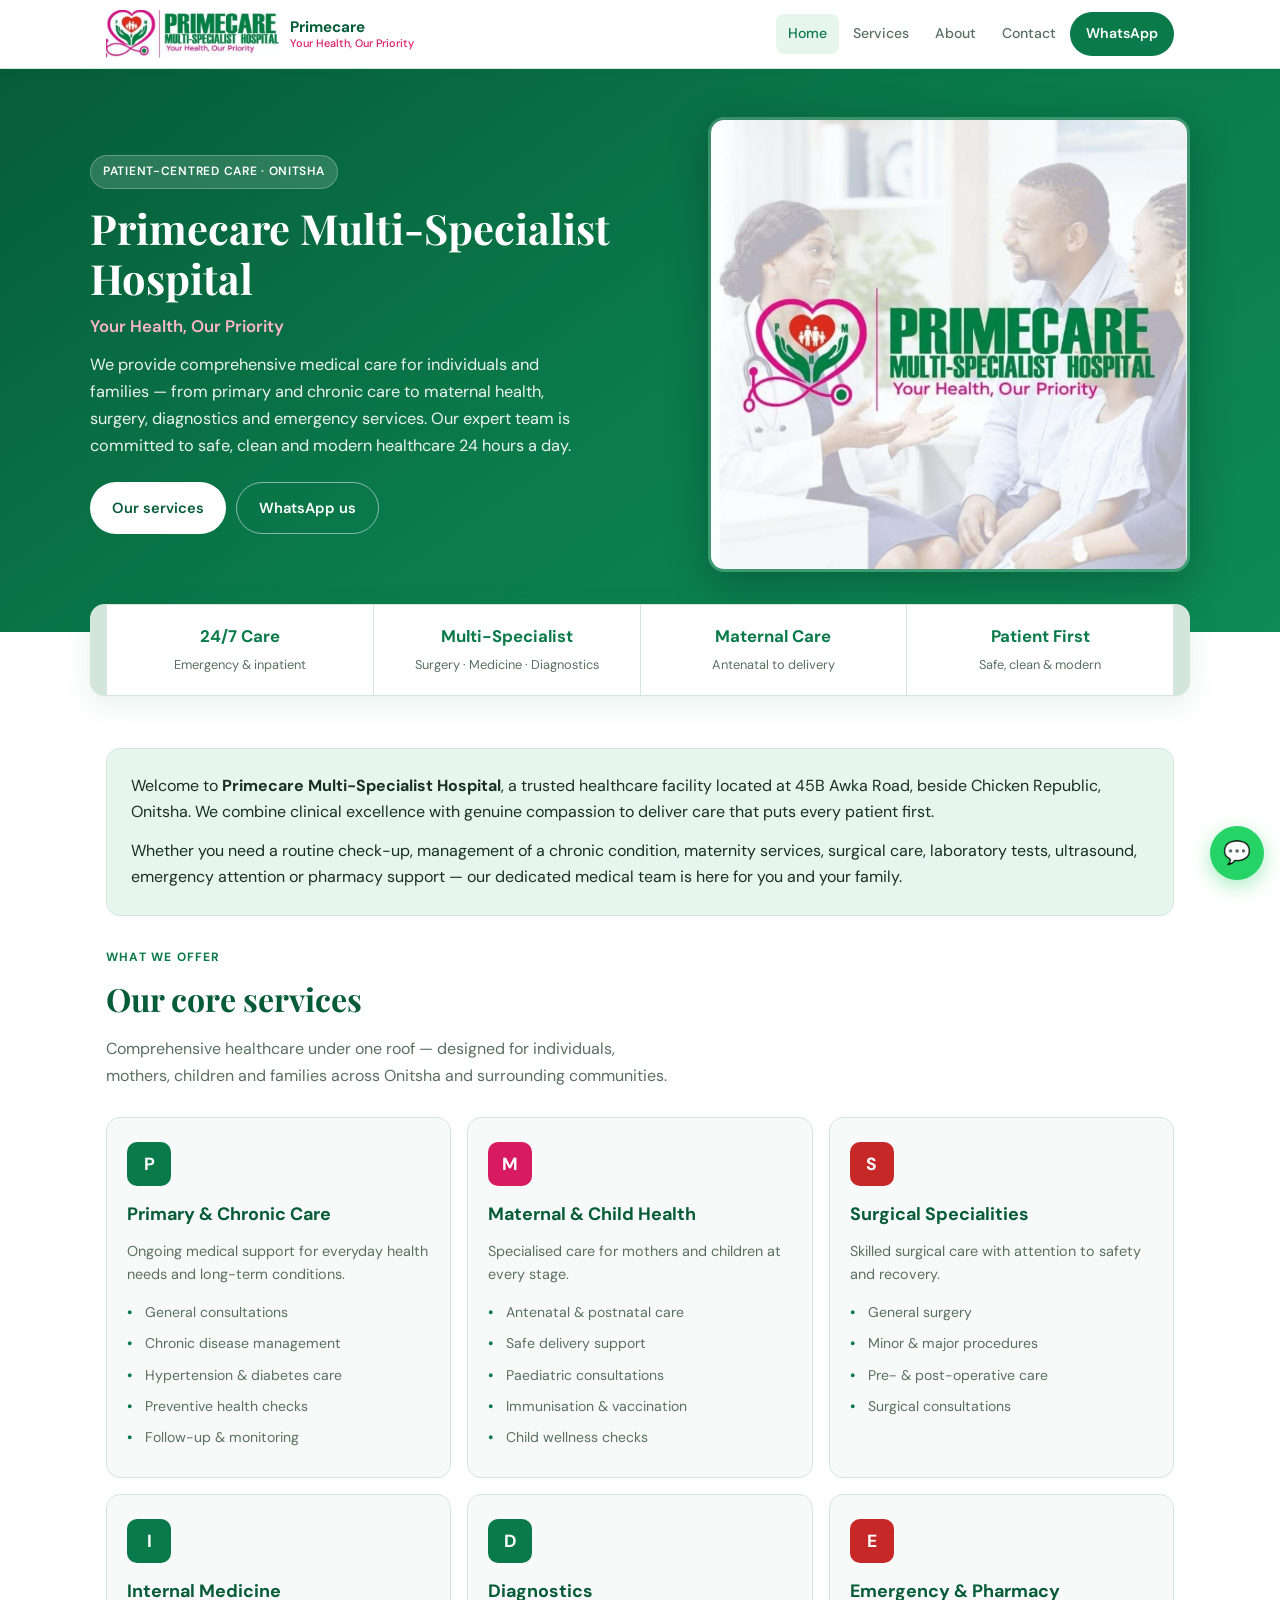
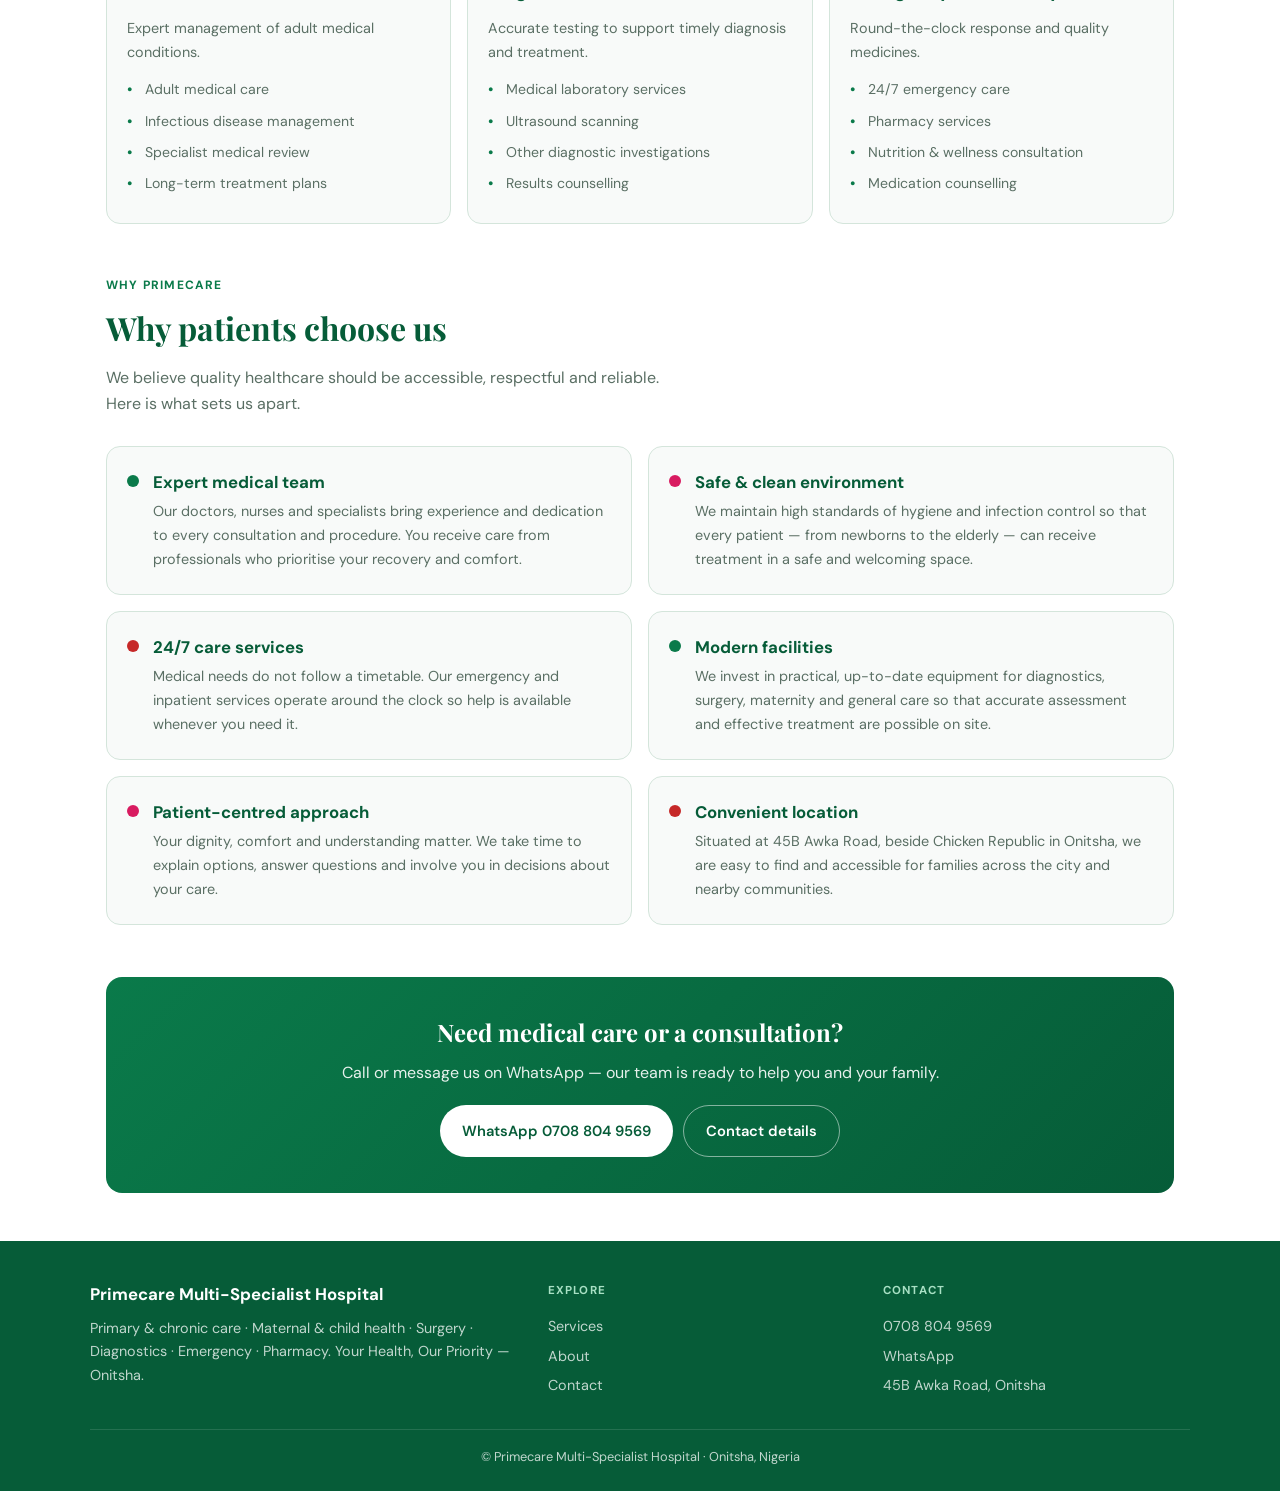
==== index.html @ 5380070d "Add files via upload" ====
<!DOCTYPE html>
<html lang="en">
<head>
  <meta charset="UTF-8">
  <meta name="viewport" content="width=device-width, initial-scale=1.0">
  <title>Primecare Multi-Specialist Hospital | Onitsha</title>
  <meta name="description" content="Primecare Multi-Specialist Hospital — primary & chronic care, maternal & child health, surgery, diagnostics, emergency, pharmacy and more. Your Health, Our Priority. 45B Awka Road, Onitsha. Call 0708 804 9569">
  <link rel="stylesheet" href="styles.css">
</head>
<body>
<header class="header">
  <div class="nav">
    <a href="index.html" class="logo">
      <img src="logo.jpg" alt="Primecare Multi-Specialist Hospital">
      <div class="logo-text">Primecare<span>Your Health, Our Priority</span></div>
    </a>
    <nav class="nav-links">
      <a href="index.html" class="active">Home</a>
      <a href="services.html">Services</a>
      <a href="about.html">About</a>
      <a href="contact.html">Contact</a>
      <a class="nav-cta" href="https://wa.me/2347088049569?text=Hello%20Primecare%20Hospital" target="_blank" rel="noopener">WhatsApp</a>
    </nav>
    <button class="hamburger" id="menuBtn" type="button" aria-label="Menu">
      <span></span><span></span><span></span>
    </button>
  </div>
  <div class="mobile-menu" id="mobileMenu">
    <a href="index.html">Home</a>
    <a href="services.html">Services</a>
    <a href="about.html">About</a>
    <a href="contact.html">Contact</a>
    <a href="https://wa.me/2347088049569?text=Hello%20Primecare%20Hospital" target="_blank" rel="noopener">WhatsApp</a>
  </div>
</header>

<section class="hero">
  <div class="hero-inner">
    <div class="hero-content">
      <div class="badge">Patient-Centred Care · Onitsha</div>
      <h1>Primecare Multi-Specialist Hospital</h1>
      <p class="tagline">Your Health, Our Priority</p>
      <p class="lead">We provide comprehensive medical care for individuals and families — from primary and chronic care to maternal health, surgery, diagnostics and emergency services. Our expert team is committed to safe, clean and modern healthcare 24 hours a day.</p>
      <div class="hero-actions">
        <a class="btn btn-white" href="services.html">Our services</a>
        <a class="btn btn-outline" href="https://wa.me/2347088049569?text=Hello%20Primecare%20Hospital" target="_blank" rel="noopener">WhatsApp us</a>
      </div>
    </div>
    <div class="hero-visual">
      <img src="hero.jpg" alt="Primecare Multi-Specialist Hospital — caring for families">
    </div>
  </div>
</section>

<div class="stats">
  <div class="stat">
    <strong>24/7 Care</strong>
    <span>Emergency &amp; inpatient</span>
  </div>
  <div class="stat">
    <strong>Multi-Specialist</strong>
    <span>Surgery · Medicine · Diagnostics</span>
  </div>
  <div class="stat">
    <strong>Maternal Care</strong>
    <span>Antenatal to delivery</span>
  </div>
  <div class="stat">
    <strong>Patient First</strong>
    <span>Safe, clean &amp; modern</span>
  </div>
</div>

<section class="section">
  <div class="intro-block">
    <p>Welcome to <strong>Primecare Multi-Specialist Hospital</strong>, a trusted healthcare facility located at 45B Awka Road, beside Chicken Republic, Onitsha. We combine clinical excellence with genuine compassion to deliver care that puts every patient first.</p>
    <p>Whether you need a routine check-up, management of a chronic condition, maternity services, surgical care, laboratory tests, ultrasound, emergency attention or pharmacy support — our dedicated medical team is here for you and your family.</p>
  </div>

  <div class="section-label">What we offer</div>
  <h2>Our core services</h2>
  <p class="sub">Comprehensive healthcare under one roof — designed for individuals, mothers, children and families across Onitsha and surrounding communities.</p>
  <div class="svc-grid">
    <div class="svc-card">
      <div class="ico">P</div>
      <h3>Primary &amp; Chronic Care</h3>
      <p>Ongoing medical support for everyday health needs and long-term conditions.</p>
      <ul>
        <li>General consultations</li>
        <li>Chronic disease management</li>
        <li>Hypertension &amp; diabetes care</li>
        <li>Preventive health checks</li>
        <li>Follow-up &amp; monitoring</li>
      </ul>
    </div>
    <div class="svc-card">
      <div class="ico pink">M</div>
      <h3>Maternal &amp; Child Health</h3>
      <p>Specialised care for mothers and children at every stage.</p>
      <ul>
        <li>Antenatal &amp; postnatal care</li>
        <li>Safe delivery support</li>
        <li>Paediatric consultations</li>
        <li>Immunisation &amp; vaccination</li>
        <li>Child wellness checks</li>
      </ul>
    </div>
    <div class="svc-card">
      <div class="ico red">S</div>
      <h3>Surgical Specialities</h3>
      <p>Skilled surgical care with attention to safety and recovery.</p>
      <ul>
        <li>General surgery</li>
        <li>Minor &amp; major procedures</li>
        <li>Pre- &amp; post-operative care</li>
        <li>Surgical consultations</li>
      </ul>
    </div>
    <div class="svc-card">
      <div class="ico">I</div>
      <h3>Internal Medicine</h3>
      <p>Expert management of adult medical conditions.</p>
      <ul>
        <li>Adult medical care</li>
        <li>Infectious disease management</li>
        <li>Specialist medical review</li>
        <li>Long-term treatment plans</li>
      </ul>
    </div>
    <div class="svc-card">
      <div class="ico">D</div>
      <h3>Diagnostics</h3>
      <p>Accurate testing to support timely diagnosis and treatment.</p>
      <ul>
        <li>Medical laboratory services</li>
        <li>Ultrasound scanning</li>
        <li>Other diagnostic investigations</li>
        <li>Results counselling</li>
      </ul>
    </div>
    <div class="svc-card">
      <div class="ico red">E</div>
      <h3>Emergency &amp; Pharmacy</h3>
      <p>Round-the-clock response and quality medicines.</p>
      <ul>
        <li>24/7 emergency care</li>
        <li>Pharmacy services</li>
        <li>Nutrition &amp; wellness consultation</li>
        <li>Medication counselling</li>
      </ul>
    </div>
  </div>
</section>

<section class="section" style="padding-top:0;">
  <div class="section-label">Why Primecare</div>
  <h2>Why patients choose us</h2>
  <p class="sub">We believe quality healthcare should be accessible, respectful and reliable. Here is what sets us apart.</p>
  <div class="why-grid">
    <div class="why-card">
      <div class="dot"></div>
      <div>
        <h3>Expert medical team</h3>
        <p>Our doctors, nurses and specialists bring experience and dedication to every consultation and procedure. You receive care from professionals who prioritise your recovery and comfort.</p>
      </div>
    </div>
    <div class="why-card">
      <div class="dot pink"></div>
      <div>
        <h3>Safe &amp; clean environment</h3>
        <p>We maintain high standards of hygiene and infection control so that every patient — from newborns to the elderly — can receive treatment in a safe and welcoming space.</p>
      </div>
    </div>
    <div class="why-card">
      <div class="dot red"></div>
      <div>
        <h3>24/7 care services</h3>
        <p>Medical needs do not follow a timetable. Our emergency and inpatient services operate around the clock so help is available whenever you need it.</p>
      </div>
    </div>
    <div class="why-card">
      <div class="dot"></div>
      <div>
        <h3>Modern facilities</h3>
        <p>We invest in practical, up-to-date equipment for diagnostics, surgery, maternity and general care so that accurate assessment and effective treatment are possible on site.</p>
      </div>
    </div>
    <div class="why-card">
      <div class="dot pink"></div>
      <div>
        <h3>Patient-centred approach</h3>
        <p>Your dignity, comfort and understanding matter. We take time to explain options, answer questions and involve you in decisions about your care.</p>
      </div>
    </div>
    <div class="why-card">
      <div class="dot red"></div>
      <div>
        <h3>Convenient location</h3>
        <p>Situated at 45B Awka Road, beside Chicken Republic in Onitsha, we are easy to find and accessible for families across the city and nearby communities.</p>
      </div>
    </div>
  </div>
</section>

<div class="cta-band">
  <div class="cta-inner">
    <h2>Need medical care or a consultation?</h2>
    <p>Call or message us on WhatsApp — our team is ready to help you and your family.</p>
    <div class="btns">
      <a class="btn btn-white" href="https://wa.me/2347088049569?text=Hello%20Primecare%20Hospital" target="_blank" rel="noopener">WhatsApp 0708 804 9569</a>
      <a class="btn btn-outline" href="contact.html">Contact details</a>
    </div>
  </div>
</div>

<footer class="footer">
  <div class="footer-inner">
    <div>
      <strong>Primecare Multi-Specialist Hospital</strong>
      <p>Primary &amp; chronic care · Maternal &amp; child health · Surgery · Diagnostics · Emergency · Pharmacy. Your Health, Our Priority — Onitsha.</p>
    </div>
    <div>
      <h4>Explore</h4>
      <a href="services.html">Services</a>
      <a href="about.html">About</a>
      <a href="contact.html">Contact</a>
    </div>
    <div>
      <h4>Contact</h4>
      <a href="tel:+2347088049569">0708 804 9569</a>
      <a href="https://wa.me/2347088049569" target="_blank" rel="noopener">WhatsApp</a>
      <a href="contact.html">45B Awka Road, Onitsha</a>
    </div>
  </div>
  <div class="footer-bottom">© Primecare Multi-Specialist Hospital · Onitsha, Nigeria</div>
</footer>

<a class="wa-float" href="https://wa.me/2347088049569?text=Hello%20Primecare%20Hospital" target="_blank" rel="noopener" aria-label="WhatsApp">💬</a>
<script src="script.js"></script>
</body>
</html>
---- styles.css ----
@import url('https://fonts.googleapis.com/css2?family=DM+Sans:wght@400;500;600;700&family=Playfair+Display:wght@600;700&display=swap');

:root {
  --green: #0a7a4a;
  --green-dark: #065c38;
  --green-soft: #e6f6ef;
  --green-mid: #12a068;
  --red: #c62828;
  --red-soft: #fdecea;
  --pink: #d81b60;
  --pink-soft: #fce4ec;
  --white: #ffffff;
  --off: #f8faf9;
  --text: #1a2e24;
  --muted: #5a6f64;
  --line: #d4e5db;
}

* { margin: 0; padding: 0; box-sizing: border-box; }
html { scroll-behavior: smooth; }
body {
  font-family: 'DM Sans', system-ui, sans-serif;
  color: var(--text);
  background: var(--white);
  line-height: 1.65;
}
img { max-width: 100%; display: block; }
a { text-decoration: none; color: inherit; }

/* Header */
.header {
  position: sticky; top: 0; z-index: 100;
  background: var(--white);
  border-bottom: 1px solid var(--line);
  box-shadow: 0 1px 8px rgba(10,122,74,0.06);
}
.nav {
  max-width: 1100px; margin: 0 auto; padding: 10px 16px;
  display: flex; align-items: center; justify-content: space-between; gap: 12px;
}
.logo {
  display: flex; align-items: center; gap: 10px;
}
.logo img {
  height: 48px; width: auto;
  object-fit: contain;
}
.logo-text {
  font-weight: 700; font-size: 0.95rem;
  color: var(--green-dark); line-height: 1.2;
}
.logo-text span {
  display: block; font-size: 0.68rem; font-weight: 500; color: var(--pink);
}

.nav-links { display: flex; align-items: center; gap: 2px; }
.nav-links a {
  padding: 8px 12px; border-radius: 8px;
  font-size: 0.88rem; font-weight: 500; color: var(--muted);
}
.nav-links a:hover, .nav-links a.active {
  color: var(--green); background: var(--green-soft);
}
.nav-cta {
  background: var(--green) !important; color: #fff !important;
  font-weight: 600 !important; padding: 10px 16px !important;
  border-radius: 999px !important;
}
.nav-cta:hover { background: var(--green-dark) !important; }

.hamburger {
  display: none; width: 44px; height: 44px;
  border: 1px solid var(--line); border-radius: 10px;
  background: var(--off); cursor: pointer;
  flex-direction: column; align-items: center; justify-content: center; gap: 5px;
}
.hamburger span {
  display: block; width: 18px; height: 2px;
  background: var(--green); border-radius: 2px; transition: 0.25s;
}
.hamburger.open span:nth-child(1) { transform: translateY(7px) rotate(45deg); }
.hamburger.open span:nth-child(2) { opacity: 0; }
.hamburger.open span:nth-child(3) { transform: translateY(-7px) rotate(-45deg); }

.mobile-menu {
  display: none; flex-direction: column;
  background: var(--white); border-top: 1px solid var(--line);
  padding: 8px 16px 14px;
}
.mobile-menu.open { display: flex; }
.mobile-menu a {
  padding: 14px 10px; font-weight: 500; color: var(--text);
  border-bottom: 1px solid var(--line);
}
.mobile-menu a:last-child { border: none; color: var(--green); font-weight: 600; }

@media (max-width: 860px) {
  .nav-links { display: none; }
  .hamburger { display: flex; }
  .logo-text { display: none; }
}

/* Hero */
.hero {
  background: linear-gradient(145deg, var(--green-dark) 0%, var(--green) 50%, #0d8a55 100%);
  color: #fff; padding: 48px 16px 60px;
  position: relative; overflow: hidden;
}
.hero-inner {
  max-width: 1100px; margin: 0 auto;
  display: grid; gap: 28px; align-items: center;
}
@media (min-width: 800px) {
  .hero-inner { grid-template-columns: 1.1fr 0.9fr; }
}
.hero-content { position: relative; z-index: 1; }
.badge {
  display: inline-block; font-size: 0.75rem; font-weight: 600;
  letter-spacing: 0.06em; text-transform: uppercase;
  background: rgba(255,255,255,0.15); border: 1px solid rgba(255,255,255,0.25);
  padding: 6px 12px; border-radius: 999px; margin-bottom: 14px;
}
.hero h1 {
  font-family: 'Playfair Display', Georgia, serif;
  font-size: clamp(1.85rem, 4.5vw, 2.6rem); font-weight: 700;
  line-height: 1.2; margin-bottom: 10px;
}
.hero .tagline {
  font-size: 1.05rem; font-weight: 600; color: #ffb6c9;
  margin-bottom: 12px;
}
.hero .lead {
  font-size: 1.02rem; opacity: 0.92; max-width: 44ch; margin-bottom: 22px;
}
.hero-actions { display: flex; flex-wrap: wrap; gap: 10px; }
.hero-visual {
  border-radius: 16px; overflow: hidden;
  box-shadow: 0 12px 40px rgba(0,0,0,0.25);
  border: 3px solid rgba(255,255,255,0.2);
}
.hero-visual img {
  width: 100%; height: auto; display: block;
  object-fit: cover;
}

/* Buttons */
.btn {
  display: inline-flex; align-items: center; justify-content: center; gap: 8px;
  padding: 13px 22px; border-radius: 999px;
  font-size: 0.92rem; font-weight: 600; border: none; cursor: pointer;
  font-family: inherit; transition: 0.2s;
}
.btn-white { background: #fff; color: var(--green-dark); }
.btn-white:hover { background: var(--green-soft); }
.btn-outline {
  background: transparent; color: #fff;
  border: 1.5px solid rgba(255,255,255,0.5);
}
.btn-outline:hover { background: rgba(255,255,255,0.1); border-color: #fff; }
.btn-green { background: var(--green); color: #fff; }
.btn-green:hover { background: var(--green-dark); }
.btn-wa { background: #128c7e; color: #fff; }
.btn-wa:hover { background: #0e6f64; }
.btn-red { background: var(--red); color: #fff; }
.btn-red:hover { background: #a51f1f; }

/* Stats */
.stats {
  max-width: 1100px; margin: -28px auto 0; padding: 0 16px;
  position: relative; z-index: 5;
  display: grid; gap: 1px; background: var(--line);
  border-radius: 14px; overflow: hidden;
  border: 1px solid var(--line);
  box-shadow: 0 8px 30px rgba(10,122,74,0.1);
}
@media (min-width: 600px) { .stats { grid-template-columns: repeat(4, 1fr); } }
.stat { background: var(--white); padding: 18px 14px; text-align: center; }
.stat strong { display: block; color: var(--green); font-size: 1.05rem; font-weight: 700; }
.stat span { font-size: 0.8rem; color: var(--muted); }

/* Sections */
.section { max-width: 1100px; margin: 0 auto; padding: 52px 16px; }
.section-label {
  font-size: 0.75rem; font-weight: 700; letter-spacing: 0.1em;
  text-transform: uppercase; color: var(--green); margin-bottom: 6px;
}
.section h2 {
  font-family: 'Playfair Display', Georgia, serif;
  font-size: clamp(1.5rem, 3.5vw, 2rem); color: var(--green-dark);
  margin-bottom: 10px;
}
.section .sub { color: var(--muted); max-width: 52ch; margin-bottom: 28px; }

/* Service cards */
.svc-grid {
  display: grid; gap: 16px;
}
@media (min-width: 700px) { .svc-grid { grid-template-columns: 1fr 1fr 1fr; } }
.svc-card {
  background: var(--off); border: 1px solid var(--line);
  border-radius: 14px; padding: 24px 20px;
  transition: 0.2s;
}
.svc-card:hover {
  border-color: var(--green);
  box-shadow: 0 6px 24px rgba(10,122,74,0.08);
}
.svc-card .ico {
  width: 44px; height: 44px; border-radius: 10px;
  background: var(--green); color: #fff;
  display: flex; align-items: center; justify-content: center;
  font-size: 1.1rem; font-weight: 700; margin-bottom: 14px;
}
.svc-card .ico.pink { background: var(--pink); }
.svc-card .ico.red { background: var(--red); }
.svc-card h3 { font-size: 1.12rem; color: var(--green-dark); margin-bottom: 10px; }
.svc-card p {
  font-size: 0.9rem; color: var(--muted); margin-bottom: 10px;
}
.svc-card ul { list-style: none; }
.svc-card li {
  padding: 4px 0 4px 18px; position: relative;
  font-size: 0.88rem; color: var(--muted);
}
.svc-card li::before {
  content: '•'; position: absolute; left: 0; color: var(--green); font-weight: 700;
}

/* Why choose us */
.why-grid {
  display: grid; gap: 16px;
}
@media (min-width: 700px) { .why-grid { grid-template-columns: 1fr 1fr; } }
.why-card {
  background: var(--off); border: 1px solid var(--line);
  border-radius: 14px; padding: 22px 20px;
  display: flex; gap: 14px; align-items: flex-start;
}
.why-card .dot {
  width: 12px; height: 12px; border-radius: 50%;
  background: var(--green); margin-top: 6px; flex-shrink: 0;
}
.why-card .dot.pink { background: var(--pink); }
.why-card .dot.red { background: var(--red); }
.why-card h3 { font-size: 1.05rem; color: var(--green-dark); margin-bottom: 4px; }
.why-card p { font-size: 0.9rem; color: var(--muted); }

/* Intro text block */
.intro-block {
  background: var(--green-soft);
  border: 1px solid var(--line);
  border-radius: 14px;
  padding: 24px;
  margin-bottom: 32px;
}
.intro-block p {
  color: var(--text);
  font-size: 1rem;
  margin-bottom: 12px;
}
.intro-block p:last-child { margin-bottom: 0; }

/* Page hero */
.page-hero {
  background: var(--green-soft); padding: 40px 16px 32px;
  border-bottom: 1px solid var(--line); text-align: center;
}
.page-hero h1 {
  font-family: 'Playfair Display', Georgia, serif;
  font-size: clamp(1.6rem, 4vw, 2.2rem); color: var(--green-dark);
}
.page-hero p { color: var(--muted); margin-top: 8px; }
.page-hero .logo-inline {
  max-width: 280px; margin: 0 auto 16px;
}

/* About */
.about-grid { display: grid; gap: 24px; }
@media (min-width: 800px) { .about-grid { grid-template-columns: 1fr 1fr; align-items: start; } }
.about-box {
  background: var(--off); border: 1px solid var(--line);
  border-radius: 14px; padding: 24px;
}
.about-box h3 { color: var(--green); font-size: 1rem; margin-bottom: 10px; }
.about-box p { color: var(--muted); margin-bottom: 10px; }
.about-box p:last-child { margin-bottom: 0; }

/* Contact */
.contact-grid { display: grid; gap: 16px; }
@media (min-width: 700px) { .contact-grid { grid-template-columns: 1fr 1fr; } }
.contact-card {
  background: var(--off); border: 1px solid var(--line);
  border-radius: 14px; padding: 24px;
}
.contact-card h2 { color: var(--green-dark); font-size: 1.2rem; margin-bottom: 14px; }
.info-row { padding: 12px 0; border-bottom: 1px solid var(--line); }
.info-row:last-of-type { border-bottom: none; }
.info-row strong {
  display: block; font-size: 0.72rem; letter-spacing: 0.08em;
  text-transform: uppercase; color: var(--green); margin-bottom: 4px;
}
.info-row a, .info-row span { color: var(--text); font-weight: 600; }
.contact-actions { display: flex; flex-direction: column; gap: 10px; margin-top: 16px; }
.contact-actions .btn { width: 100%; }

/* CTA band */
.cta-band {
  max-width: 1100px; margin: 0 auto 48px; padding: 0 16px;
}
.cta-inner {
  background: linear-gradient(135deg, var(--green) 0%, var(--green-dark) 100%);
  color: #fff; border-radius: 16px; padding: 36px 24px; text-align: center;
}
.cta-inner h2 {
  font-family: 'Playfair Display', Georgia, serif; margin-bottom: 8px;
}
.cta-inner p { opacity: 0.9; margin-bottom: 18px; }
.cta-inner .btns {
  display: flex; flex-wrap: wrap; gap: 10px; justify-content: center;
}

/* Footer */
.footer {
  background: var(--green-dark); color: rgba(255,255,255,0.75);
  padding: 40px 16px 24px;
}
.footer-inner {
  max-width: 1100px; margin: 0 auto; display: grid; gap: 28px;
}
@media (min-width: 700px) { .footer-inner { grid-template-columns: 1.4fr 1fr 1fr; } }
.footer strong { color: #fff; font-size: 1.05rem; }
.footer p { margin-top: 8px; font-size: 0.9rem; }
.footer h4 {
  color: #a8e0c4; font-size: 0.72rem; letter-spacing: 0.1em;
  text-transform: uppercase; margin-bottom: 12px;
}
.footer a {
  display: block; padding: 3px 0;
  color: rgba(255,255,255,0.75); font-size: 0.9rem;
}
.footer a:hover { color: #fff; }
.footer-bottom {
  max-width: 1100px; margin: 28px auto 0; padding-top: 16px;
  border-top: 1px solid rgba(255,255,255,0.12);
  text-align: center; font-size: 0.8rem;
}

/* WhatsApp float */
.wa-float {
  position: fixed; bottom: 20px; right: 16px; z-index: 90;
  width: 54px; height: 54px; border-radius: 50%;
  background: #25d366; color: #fff;
  display: flex; align-items: center; justify-content: center;
  font-size: 1.4rem;
  box-shadow: 0 6px 20px rgba(37,211,102,0.4);
  transition: transform 0.2s;
}
.wa-float:hover { transform: scale(1.08); }
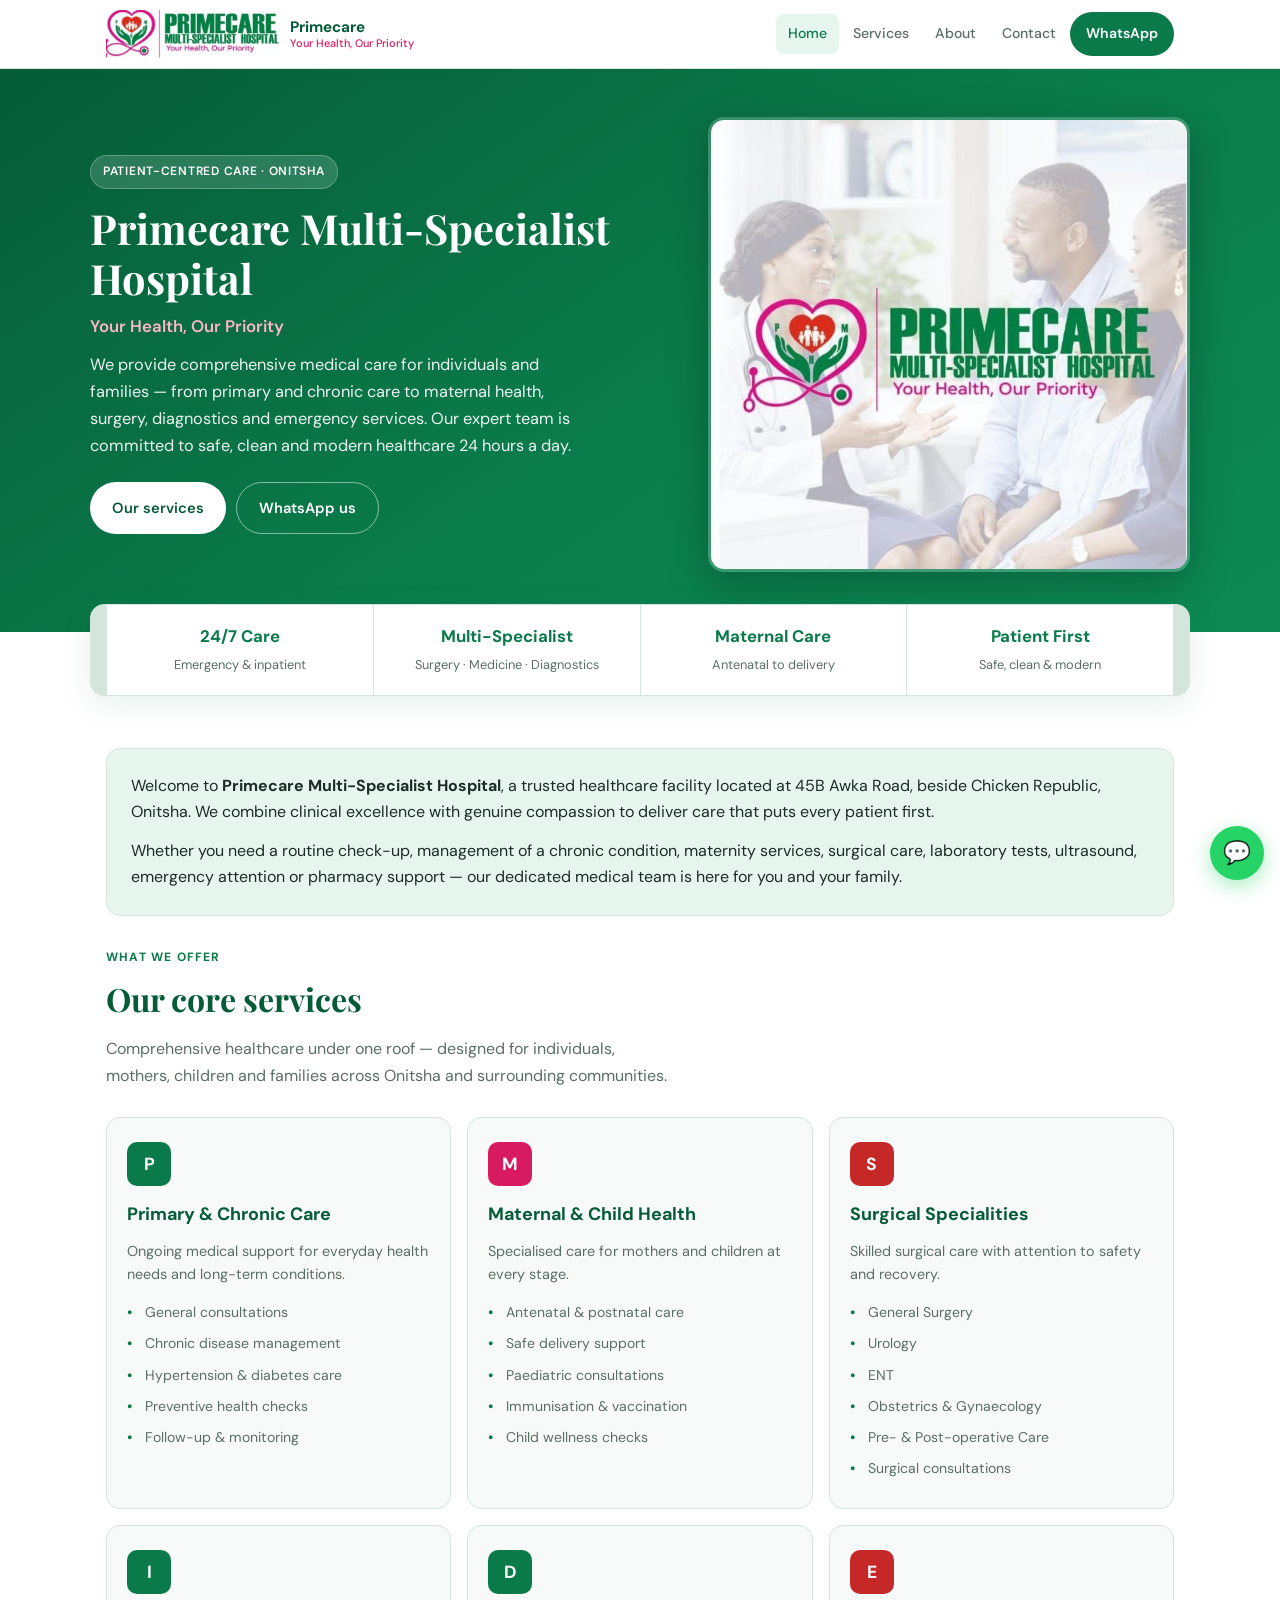
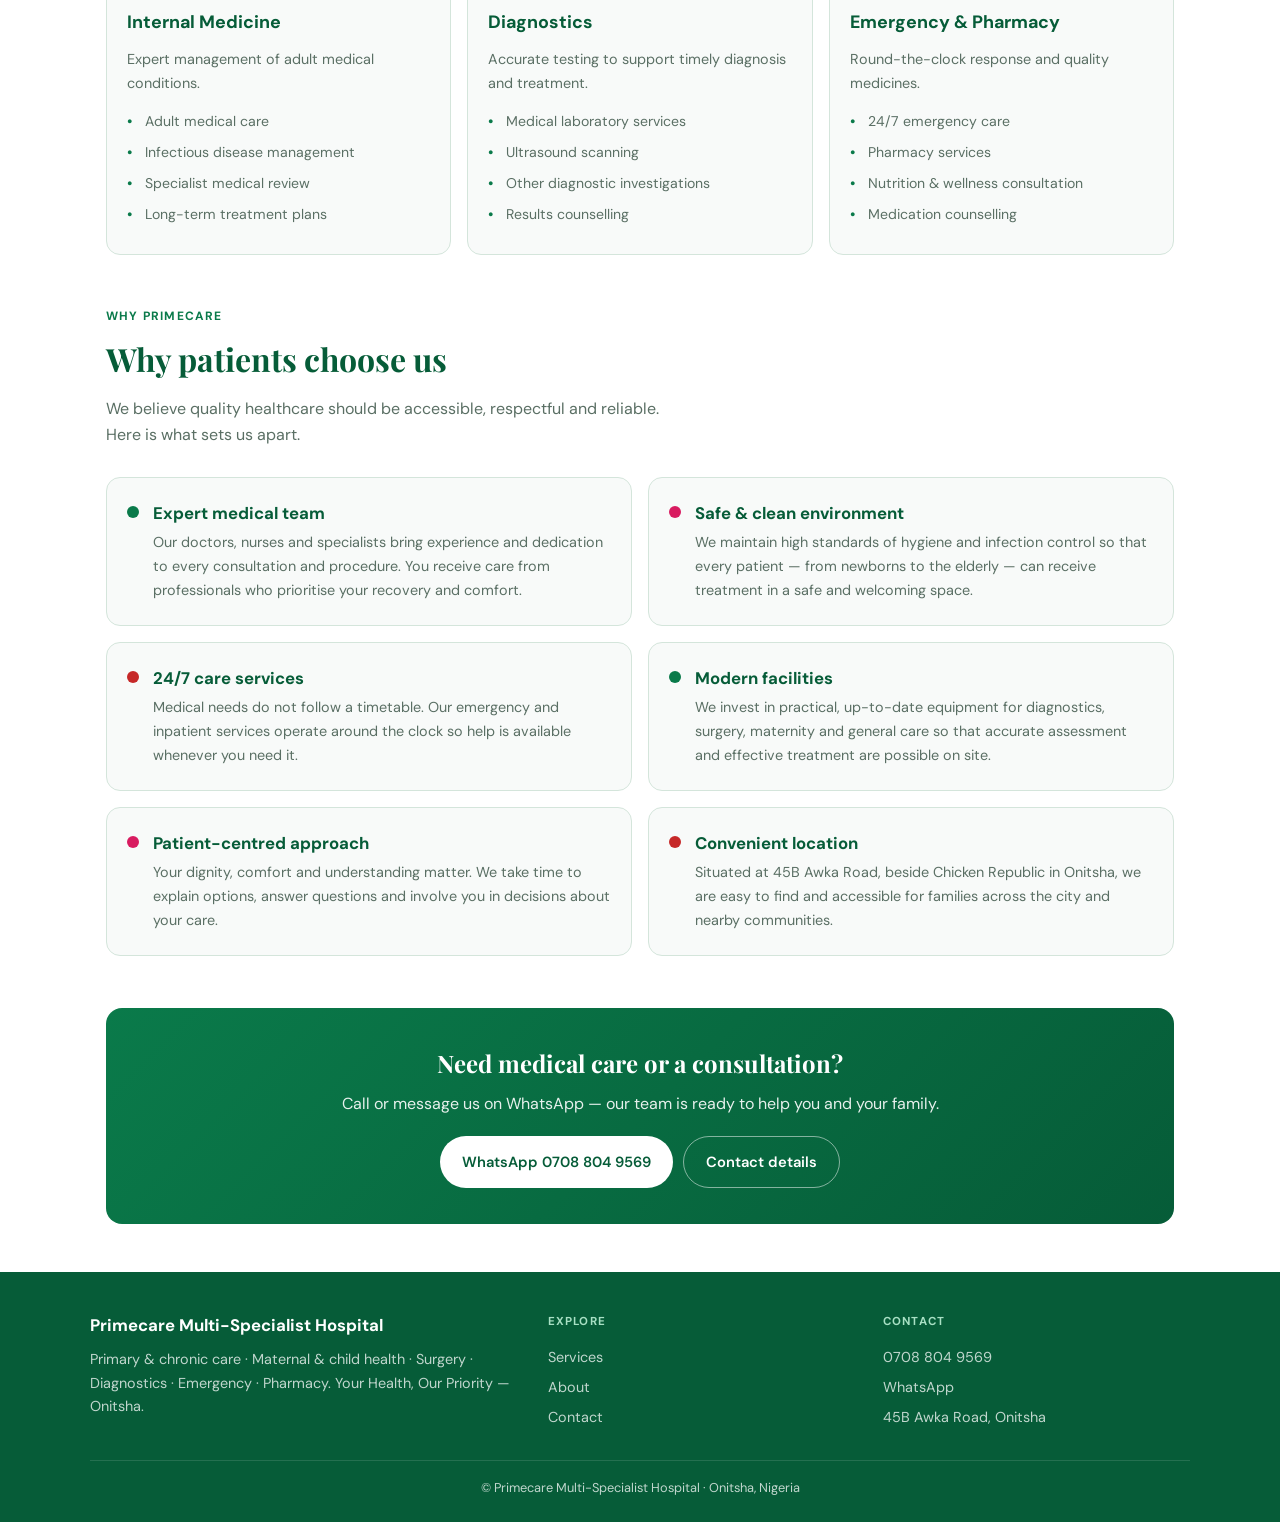
==== commit f706b587: "Add files via upload" ====
--- a/index.html
+++ b/index.html
@@ -110,9 +110,11 @@
       <h3>Surgical Specialities</h3>
       <p>Skilled surgical care with attention to safety and recovery.</p>
       <ul>
-        <li>General surgery</li>
-        <li>Minor &amp; major procedures</li>
-        <li>Pre- &amp; post-operative care</li>
+        <li>General Surgery</li>
+        <li>Urology</li>
+        <li>ENT</li>
+        <li>Obstetrics &amp; Gynaecology</li>
+        <li>Pre- &amp; Post-operative Care</li>
         <li>Surgical consultations</li>
       </ul>
     </div>
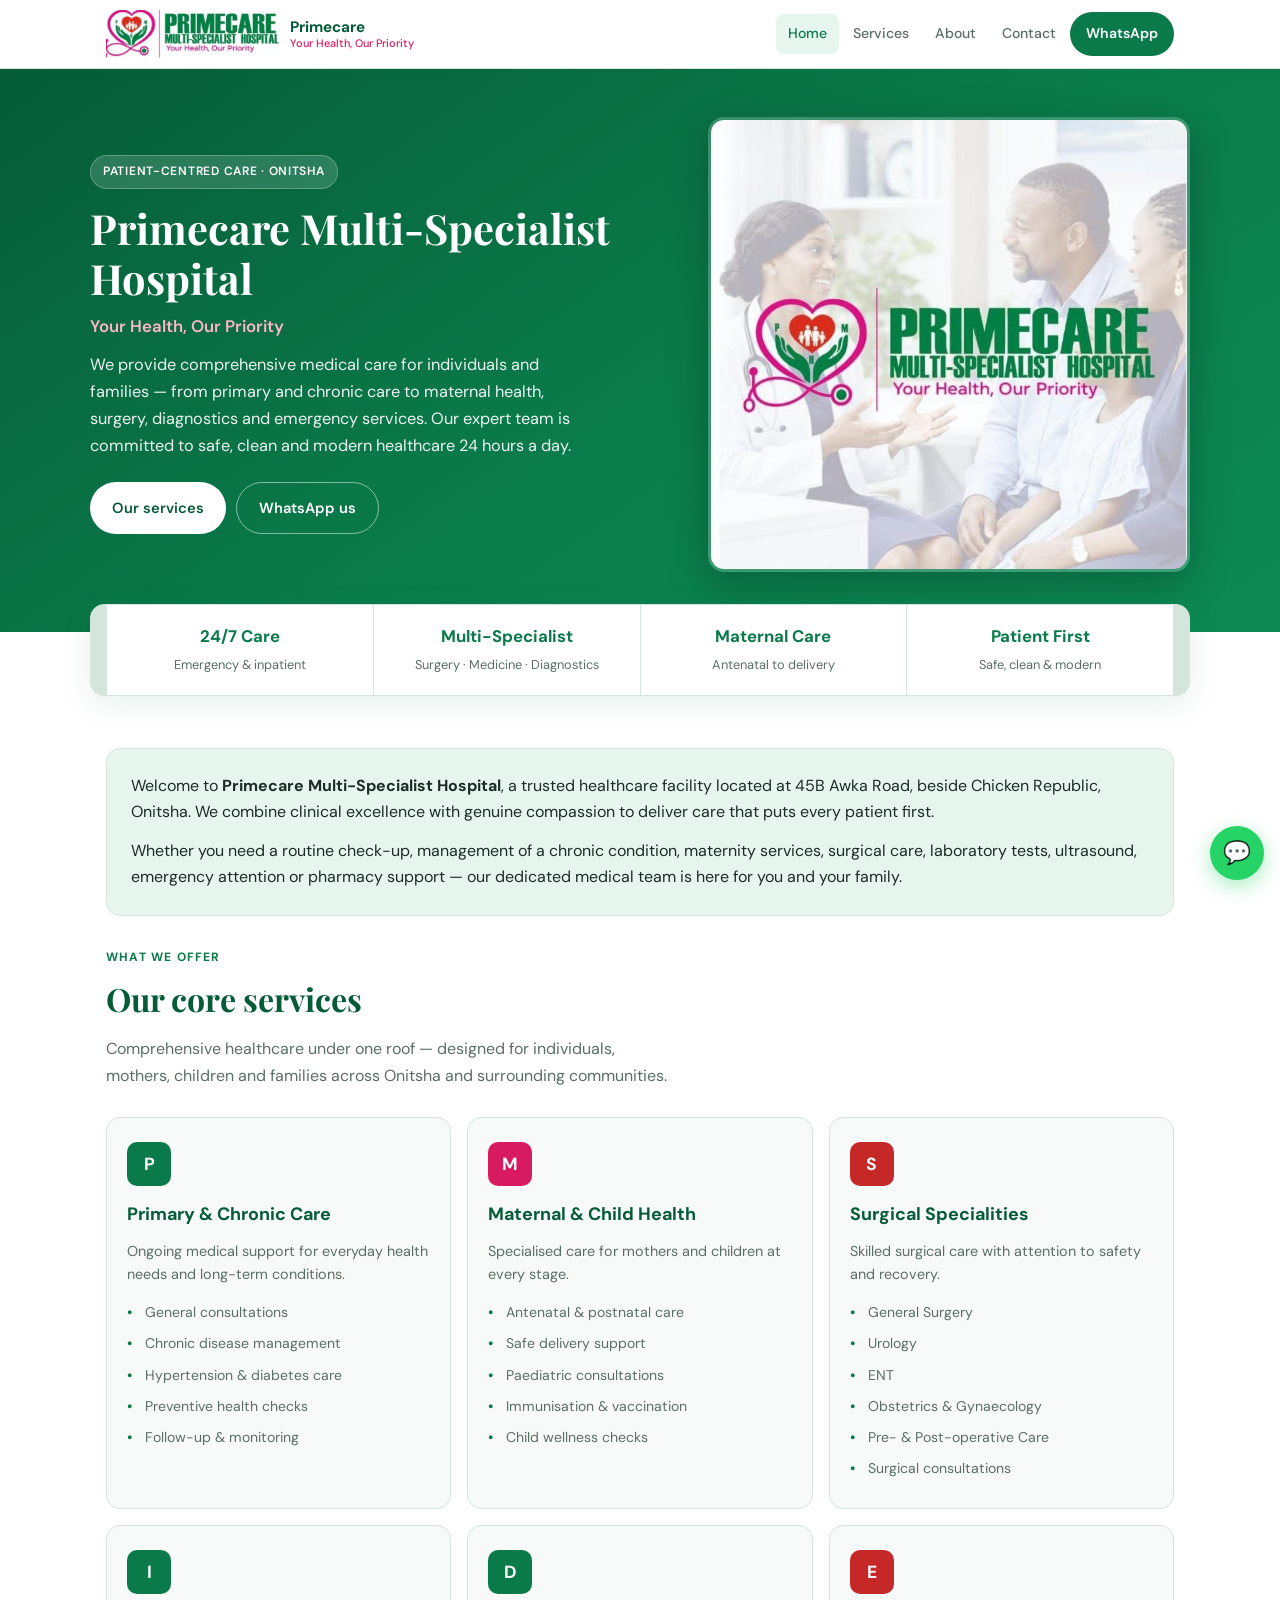
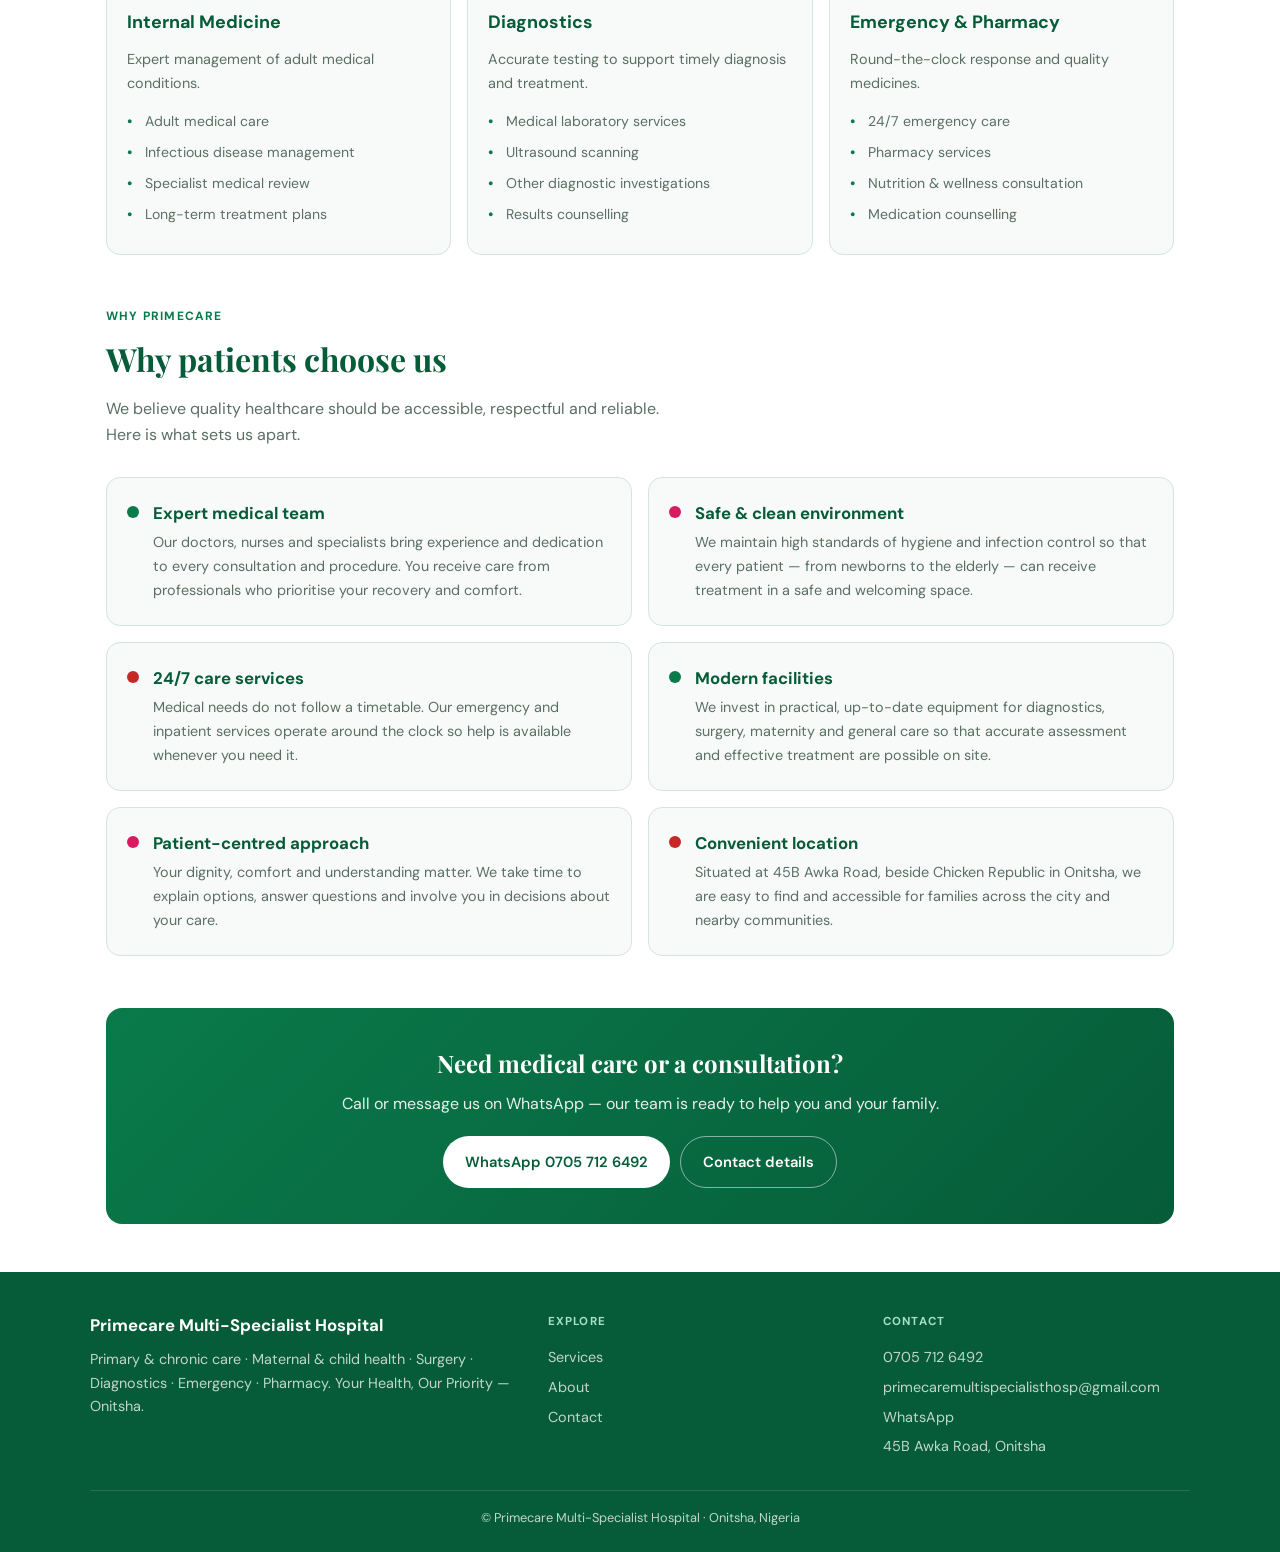
==== commit 2a31e8af: "Add files via upload" ====
--- a/index.html
+++ b/index.html
@@ -4,7 +4,7 @@
   <meta charset="UTF-8">
   <meta name="viewport" content="width=device-width, initial-scale=1.0">
   <title>Primecare Multi-Specialist Hospital | Onitsha</title>
-  <meta name="description" content="Primecare Multi-Specialist Hospital — primary & chronic care, maternal & child health, surgery, diagnostics, emergency, pharmacy and more. Your Health, Our Priority. 45B Awka Road, Onitsha. Call 0708 804 9569">
+  <meta name="description" content="Primecare Multi-Specialist Hospital — primary & chronic care, maternal & child health, surgery, diagnostics, emergency, pharmacy and more. Your Health, Our Priority. 45B Awka Road, Onitsha. Call 0705 712 6492">
   <link rel="stylesheet" href="styles.css">
 </head>
 <body>
@@ -19,7 +19,7 @@
       <a href="services.html">Services</a>
       <a href="about.html">About</a>
       <a href="contact.html">Contact</a>
-      <a class="nav-cta" href="https://wa.me/2347088049569?text=Hello%20Primecare%20Hospital" target="_blank" rel="noopener">WhatsApp</a>
+      <a class="nav-cta" href="https://wa.me/2347057126492?text=Hello%20Primecare%20Hospital" target="_blank" rel="noopener">WhatsApp</a>
     </nav>
     <button class="hamburger" id="menuBtn" type="button" aria-label="Menu">
       <span></span><span></span><span></span>
@@ -30,7 +30,7 @@
     <a href="services.html">Services</a>
     <a href="about.html">About</a>
     <a href="contact.html">Contact</a>
-    <a href="https://wa.me/2347088049569?text=Hello%20Primecare%20Hospital" target="_blank" rel="noopener">WhatsApp</a>
+    <a href="https://wa.me/2347057126492?text=Hello%20Primecare%20Hospital" target="_blank" rel="noopener">WhatsApp</a>
   </div>
 </header>
 
@@ -43,7 +43,7 @@
       <p class="lead">We provide comprehensive medical care for individuals and families — from primary and chronic care to maternal health, surgery, diagnostics and emergency services. Our expert team is committed to safe, clean and modern healthcare 24 hours a day.</p>
       <div class="hero-actions">
         <a class="btn btn-white" href="services.html">Our services</a>
-        <a class="btn btn-outline" href="https://wa.me/2347088049569?text=Hello%20Primecare%20Hospital" target="_blank" rel="noopener">WhatsApp us</a>
+        <a class="btn btn-outline" href="https://wa.me/2347057126492?text=Hello%20Primecare%20Hospital" target="_blank" rel="noopener">WhatsApp us</a>
       </div>
     </div>
     <div class="hero-visual">
@@ -209,7 +209,7 @@
     <h2>Need medical care or a consultation?</h2>
     <p>Call or message us on WhatsApp — our team is ready to help you and your family.</p>
     <div class="btns">
-      <a class="btn btn-white" href="https://wa.me/2347088049569?text=Hello%20Primecare%20Hospital" target="_blank" rel="noopener">WhatsApp 0708 804 9569</a>
+      <a class="btn btn-white" href="https://wa.me/2347057126492?text=Hello%20Primecare%20Hospital" target="_blank" rel="noopener">WhatsApp 0705 712 6492</a>
       <a class="btn btn-outline" href="contact.html">Contact details</a>
     </div>
   </div>
@@ -229,15 +229,16 @@
     </div>
     <div>
       <h4>Contact</h4>
-      <a href="tel:+2347088049569">0708 804 9569</a>
-      <a href="https://wa.me/2347088049569" target="_blank" rel="noopener">WhatsApp</a>
+      <a href="tel:+2347057126492">0705 712 6492</a>
+      <a href="mailto:primecaremultispecialisthosp@gmail.com">primecaremultispecialisthosp@gmail.com</a>
+      <a href="https://wa.me/2347057126492" target="_blank" rel="noopener">WhatsApp</a>
       <a href="contact.html">45B Awka Road, Onitsha</a>
     </div>
   </div>
   <div class="footer-bottom">© Primecare Multi-Specialist Hospital · Onitsha, Nigeria</div>
 </footer>
 
-<a class="wa-float" href="https://wa.me/2347088049569?text=Hello%20Primecare%20Hospital" target="_blank" rel="noopener" aria-label="WhatsApp">💬</a>
+<a class="wa-float" href="https://wa.me/2347057126492?text=Hello%20Primecare%20Hospital" target="_blank" rel="noopener" aria-label="WhatsApp">💬</a>
 <script src="script.js"></script>
 </body>
 </html>
